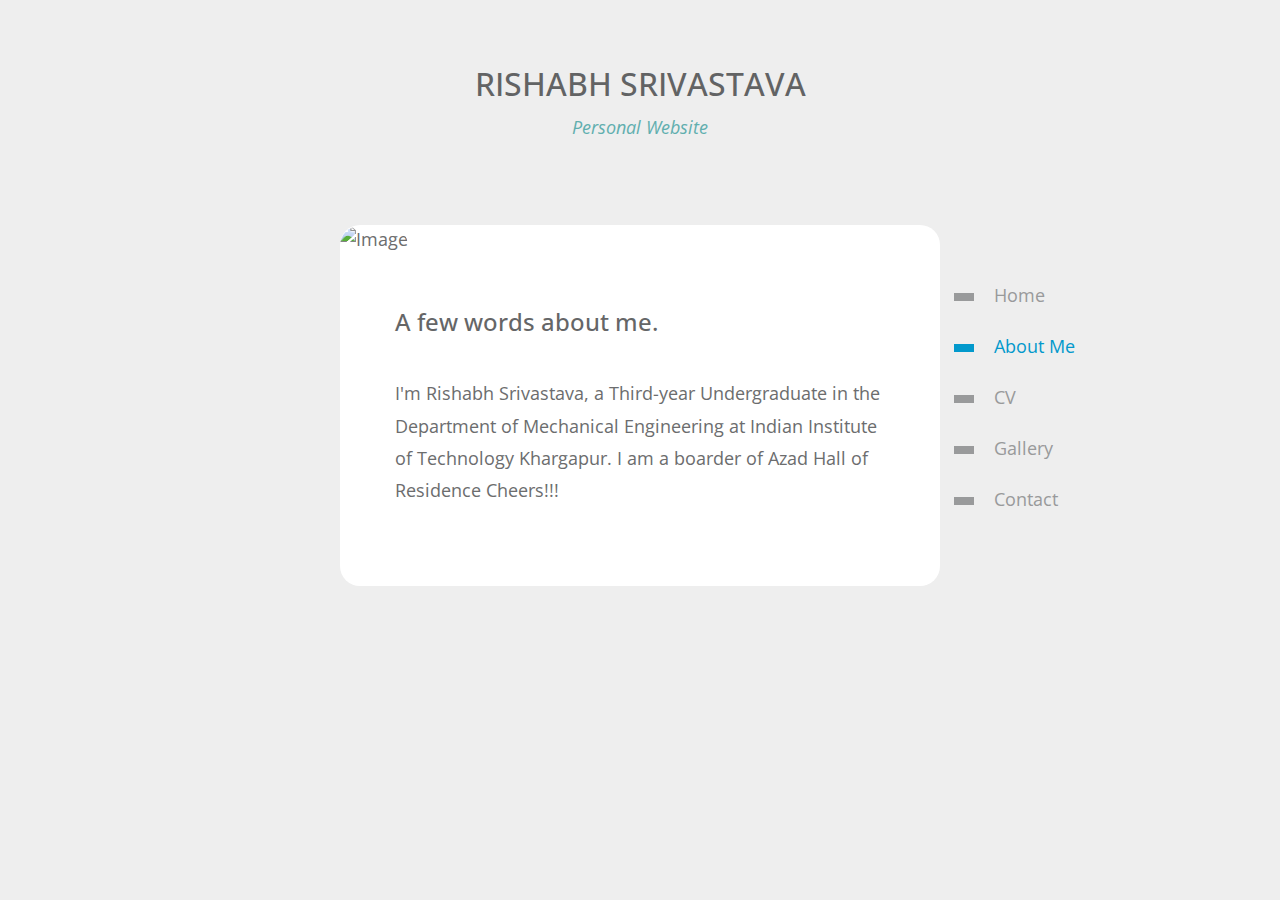
==== about.html @ 849064ad "My first commit" ====
<!DOCTYPE html>
<html lang="en">

<head>
  <meta charset="UTF-8" />
  <meta name="viewport" content="width=device-width, initial-scale=1.0" />
  <meta http-equiv="X-UA-Compatible" content="ie=edge" />
  <title>Rishabh Srivastava</title>

  <link rel="stylesheet" href="https://fonts.googleapis.com/css?family=Open+Sans:400,600" />
  <link rel="stylesheet" href="css/bootstrap.min.css" />
  <link rel="stylesheet" href="css/templatemo-style.css" />
<!--
Verticard Template
https://templatemo.com/tm-533-verticard
-->
</head>

<body>
  <div class="tm-page-container mx-auto">
    <header class="tm-header text-center">
      <h1 class="tm-title text-uppercase">Rishabh Srivastava</h1>
      <p class="tm-primary-color"><i>Personal Website</i></p>
    </header>

    <section class="tm-section">
      <nav class="tm-nav">
        <ul>
          <li>
            <a href="index.html"><span class="tm-nav-deco"></span>Home</a>
          </li >
	  <li class="active">
            <a href="about.html"><span class="tm-nav-deco"></span>About Me</a>
          </li>
	  <li>
            <a href="https://drive.google.com/file/d/1CT3iu3sZCoohfQ-L5EJhWIFVGArdaLhB/view?usp=sharing" target="_blank"><span class="tm-nav-deco"></span>CV</a>
          </li>
          <li>
            <a href="gallery.html"><span class="tm-nav-deco"></span>Gallery</a>
          </li>
          <li>
            <a href="contact.html"><span class="tm-nav-deco"></span>Contact</a>
          </li>
        </ul>
      </nav>
      <div class="tm-content-container">
        <figure class="mb-0">
          <img src="img/img-2.jpg" alt="Image" class="img-fluid tm-img" />
        </figure>
        <div class="tm-content">
          <h2 class="tm-page-title">A few words about me.</h2>
          <p class="mb-4">
            I'm Rishabh Srivastava, a Third-year Undergraduate in the Department of Mechanical Engineering at Indian Institute of Technology Khargapur. I am a boarder of  Azad Hall of Residence
Cheers!!!
          </p>
          
        </div>
      </div>
    </section>

  </div>
</body>
</html>
---- css/templatemo-style.css ----
/*
Verticard Template
https://templatemo.com/tm-533-verticard
*/

body {
  font-family: "Open Sans", Arial, Helvetica, sans-serif;
  font-size: 18px;
  font-weight: 400;
  overflow-x: hidden;
  background-color: #eeeeee;
  color: #6C6D6E;
}

a {
  transition: all 0.3s ease;
}

a:hover,
a:focus {
  text-decoration: none;
}

p {
  line-height: 1.8;
}

.tm-primary-color {
  color: #61AEAE;
}

.tm-secondary-color {
  color: #0099CC;
}


.tm-page-container {
  max-width: 600px;
  width: 100%;  
}

.tm-section {
  margin-bottom: 155px;
  position: relative;
}

.tm-content-container {      
  border-radius: 20px;
  background-color: white;
}

.tm-nav {
  position: absolute;
  right: -150px;
  top: 45px;
}

.tm-nav > ul > li {
  list-style: none;
}

.tm-nav > ul > li > a {
  display: block;
  padding: 12px 15px;
  color: #999A9B;
}

.tm-nav > ul > li.active > a,
.tm-nav > ul > li > a:hover,
.tm-nav > ul > li > a:focus {
  color: #0299CC;
}

.tm-nav-deco {
  display: inline-block;
  width: 20px;
  height: 8px;
  background-color: #999A9B;
  vertical-align: middle;
  margin-right: 20px;
}

.tm-nav > ul > li.active > a > .tm-nav-deco,
.tm-nav > ul > li:hover > a > .tm-nav-deco
 {
  background-color: #0299CC;
}

.tm-content {  
  padding: 55px;
}

.tm-header {
  padding: 65px 15px;
}

.tm-title {
  font-size: 2rem;
  color: #626364;
}

.tm-page-title {
  font-size: 1.5rem;
  margin-bottom: 40px;
  color: #656667;
}

.tm-img {
  border-top-left-radius: 20px;
  border-top-right-radius: 20px;  
}

footer {
  font-size: 1rem;
  display: flex;
  justify-content: space-between;
  padding-bottom: 50px;
  color: #9A9B9C;
}

.tm-footer-link {
  color: #9A9B9C;
}

/* 
  Gallery Item Hover Effect
  https://tympanus.net/codrops/2014/06/19/ideas-for-subtle-hover-effects/
*/

/* Common style */
.tm-gallery-item figure {
	position: relative;	
	overflow: hidden;
	margin-bottom: 0;
	background: #3085a3;
	text-align: center;
	cursor: pointer;
}

.tm-gallery-item figure img {
	position: relative;
	display: block;
	min-height: 100%;
	max-width: 100%;
	opacity: 0.8;
}

.tm-gallery-item figure figcaption {
	color: #fff;
	text-transform: uppercase;
	font-size: 1.25em;
	-webkit-backface-visibility: hidden;
	backface-visibility: hidden;
}

.tm-gallery-item figure figcaption::before,
.tm-gallery-item figure figcaption::after {
	pointer-events: none;
}

.tm-gallery-item figure figcaption,
.tm-gallery-item figure figcaption > a {
	position: absolute;
	top: 0;
	left: 0;
	width: 100%;
	height: 100%;
}

/* Anchor will cover the whole item by default */
/* For some effects it will show as a button */
.tm-gallery-item figure figcaption > a {
	z-index: 1000;
	text-indent: 200%;
	white-space: nowrap;
	font-size: 0;
	opacity: 0;
}

.tm-gallery-item figure h2 {
	word-spacing: -0.15em;
	font-weight: 300;
}

.tm-gallery-item figure h2 span {	font-weight: 800; }

.tm-gallery-item figure h2,
.tm-gallery-item figure p {
	margin: 0;
}

.tm-gallery-item figure p {
	letter-spacing: 1px;
	font-size: 60.5%;
	max-width: 200px;
	margin: 0 auto;
}

/*---------------*/
/***** Bubba *****/
/*---------------*/

figure.effect-bubba {	background: #9e5406; }

figure.effect-bubba img {
	opacity: 1;
	-webkit-transition: opacity 0.35s;
	transition: opacity 0.35s;
}

figure.effect-bubba:hover img {
	opacity: 0.4;
}

figure.effect-bubba figcaption::before,
figure.effect-bubba figcaption::after {
	position: absolute;
	top: 15px;
	right: 15px;
	bottom: 15px;
	left: 15px;
	content: '';
	opacity: 0;
	-webkit-transition: opacity 0.35s, -webkit-transform 0.35s;
	transition: opacity 0.35s, transform 0.35s;
}

figure.effect-bubba figcaption::before {
	border-top: 1px solid #fff;
	border-bottom: 1px solid #fff;
	-webkit-transform: scale(0,1);
	transform: scale(0,1);
}

figure.effect-bubba figcaption::after {
	border-right: 1px solid #fff;
	border-left: 1px solid #fff;
	-webkit-transform: scale(1,0);
	transform: scale(1,0);
}

figure.effect-bubba h2 {
	font-size: 1.5rem;	
	-webkit-transition: -webkit-transform 0.35s;
	transition: transform 0.35s;
	-webkit-transform: translate3d(0,-5px,0);
	transform: translate3d(0,-5px,0);
	opacity: 0;
}

figure.effect-bubba p {
	width: 100%;
	padding: 10px;
	opacity: 0;
	-webkit-transition: opacity 0.35s, -webkit-transform 0.35s;
	transition: opacity 0.35s, transform 0.35s;
	-webkit-transform: translate3d(0,20px,0);
	transform: translate3d(0,20px,0);
}

figure.effect-bubba:hover figcaption::before,
figure.effect-bubba:hover figcaption::after {
	opacity: 1;
	-webkit-transform: scale(1);
	transform: scale(1);
}

figure.effect-bubba:hover h2,
figure.effect-bubba:hover p {
	opacity: 1;
	-webkit-transform: translate3d(0,0,0);
	transform: translate3d(0,0,0);
}

.tm-gallery {
  display: block;
  margin-top: 40px;
  margin-left: -30px;
  margin-right: -30px;
  margin-bottom: -20px;
}

.tm-gallery-item {
        display: block;
	margin-top: 15px;
	margin-bottom: 15px;
	max-width: 270px;
}

.tm-content-2 {
	padding-left: 45px;
	padding-right: 45px;
}

figcaption {
	display: flex;
	flex-direction: column;
	align-items: center;
	justify-content: center;
}

.tm-img-overlay-wrap {
	position: relative;
	min-height: 280px;
	background-image: url(../img/contact.jpg);
	background-repeat: no-repeat;
	background-size: cover;
	border-top-left-radius: 20px;
	border-top-right-radius: 20px;
}

.tm-img-overlay {
	border-top-left-radius: 20px;
	border-top-right-radius: 20px;
	position: absolute;
	top: 0;
	left: 0;
	width: 100%;
	height: 100%;
	background-color: rgba(0,0,0,0.5);
}

.tm-img-overlay-text {
	position: relative;
	z-index: 1000;
}

.tm-contact-form {
	max-width: 380px;
}

.form-group {
	margin-bottom: 35px;
}

.btn {
	font-size: 1.1rem;
	padding: 10px 35px;
	border: none;
}

.btn-primary {
	background-color: #9999CC;
}

.btn-primary:hover,
.btn-primary:focus {
	background-color: #9a9afc;
}

.tm-small {
	font-size: 90%;
}

@media (max-width: 945px) {
  .tm-nav {
    position: static;
  }

  .tm-page-container {
    padding-left: 15px;
    padding-right: 15px;
  }
}
.row{
display:inline;
margin-left:auto;
margin-right:auto;
width:50%;
}
.column {
  float: left;
  width: 10%;
  padding: 20px;
}

/* Clear floats after image containers */
.row::after {
  content: "";
  clear: both;
  display: table;
}
#photos {
   /* Prevent vertical gaps */
   line-height: 0;
   
   -webkit-column-count: 2;
   -webkit-column-gap:   0px;
   -moz-column-count:    2;
   -moz-column-gap:      0px;
   column-count:         2;
   column-gap:           0px;
}

#photos img {
  /* Just in case there are inline attributes */
  width: 100% !important;
  height: auto !important;
}
.container {
display:block;
   -webkit-column-gap:   0px;
   -moz-column-gap:      0px;
   column-gap:           0px;
  position: relative;
  width: 100%;
}

.image {
  display: block;
  width: 100%;
  height: 100%;
}

.overlay {
  position: absolute;
  top: 0;
  bottom: 0;
  left: 0;
  right: 0;
  height: 100%;
  width: 100%;
  opacity: 0;
  transition: .5s ease;
  background-color: #FFFAF0;
}
.container:hover .overlay{
opacity: 0.8;
}
/*.container:hover {
  opacity: 0.2;
}*/

.text {
  color: black;
  font-size: 13px;
  position: absolute;
  top: 50%;
  left: 50%;
  transform: translate(-50%, -50%);
  -ms-transform: translate(-50%, -50%);
}
@media (max-width: 1200px) {
  #photos {
  -moz-column-count:    4;
  -webkit-column-count: 4;
  column-count:         4;
  }
}
@media (max-width: 1000px) {
  #photos {
  -moz-column-count:    3;
  -webkit-column-count: 3;
  column-count:         3;
  }
}
@media (max-width: 800px) {
  #photos {
  -moz-column-count:    2;
  -webkit-column-count: 2;
  column-count:         2;
  }
}
@media (max-width: 400px) {
  #photos {
  -moz-column-count:    1;
  -webkit-column-count: 1;
  column-count:         1;
  }
}

body {
  margin: 0;
  padding: 0;
}


Resources
@media (max-width: 575px) {
	.tm-gallery-item {
		max-width: 100%;
		height: auto;
	}
}

@media (max-width: 480px) {
  footer {
    display: block;
  }

  footer span {
    display: block;
    padding: 15px;
  }
}
}
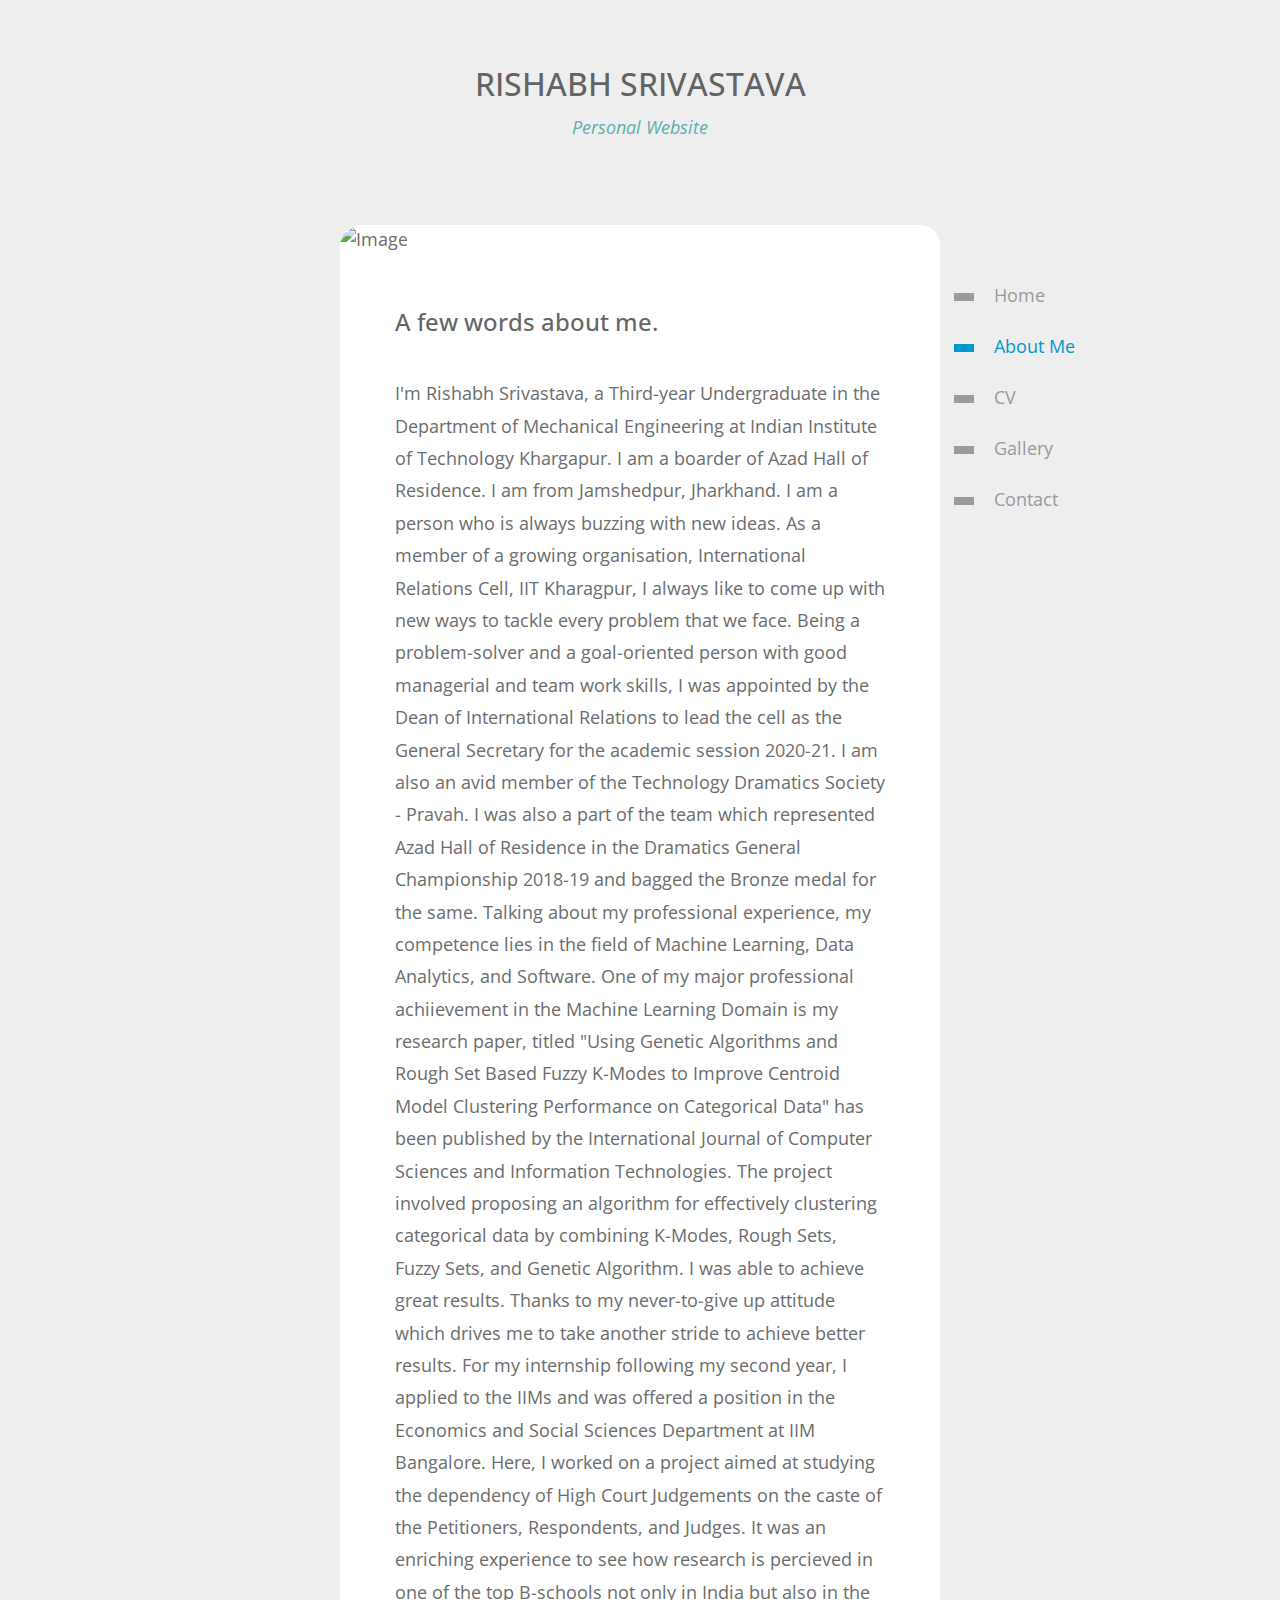
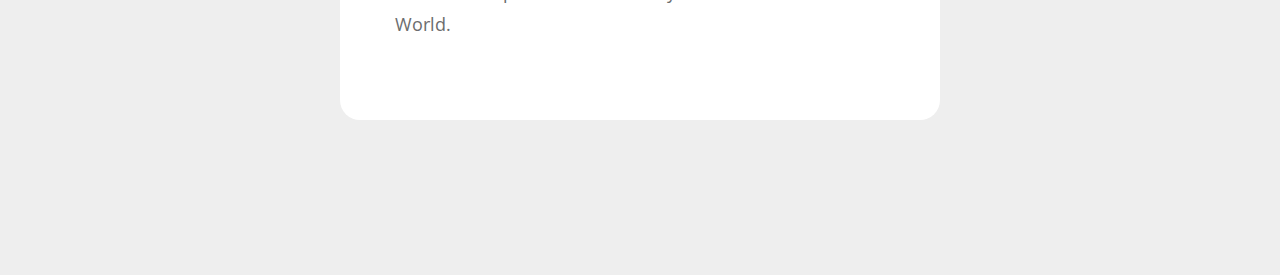
==== commit 1208ab74: "up1" ====
--- a/about.html
+++ b/about.html
@@ -50,8 +50,12 @@
         <div class="tm-content">
           <h2 class="tm-page-title">A few words about me.</h2>
           <p class="mb-4">
-            I'm Rishabh Srivastava, a Third-year Undergraduate in the Department of Mechanical Engineering at Indian Institute of Technology Khargapur. I am a boarder of  Azad Hall of Residence
-Cheers!!!
+            I'm Rishabh Srivastava, a Third-year Undergraduate in the Department of Mechanical Engineering at Indian Institute of Technology Khargapur. I am a boarder of  Azad Hall of Residence.
+I am from Jamshedpur, Jharkhand. 
+I am a person who is always buzzing with new ideas. As a member of a growing organisation, International Relations Cell, IIT Kharagpur, I always like to come up with new ways to tackle every problem that we face. Being a problem-solver and a goal-oriented person with good managerial and team work skills, I was appointed by the Dean of International Relations to lead the cell as the General Secretary for the academic session 2020-21. 
+I am also an avid member of the Technology Dramatics Society - Pravah. I was also a part of the team which represented Azad Hall of Residence in the Dramatics General Championship 2018-19 and bagged the Bronze medal for the same.
+Talking about my professional experience, my competence lies in the field of Machine Learning, Data Analytics, and Software. One of my major professional achiievement in the Machine Learning Domain is my research paper, titled "Using Genetic Algorithms and Rough Set Based Fuzzy K-Modes to Improve Centroid Model Clustering Performance on Categorical Data" has been published by the International Journal of Computer Sciences and Information Technologies. The project involved proposing an algorithm for effectively clustering categorical data by combining K-Modes, Rough Sets, Fuzzy Sets, and Genetic Algorithm. I was able to achieve great results. Thanks to my never-to-give up attitude which drives me to take another stride to achieve better results.
+For my internship following my second year, I applied to the IIMs and was offered a position in the Economics and Social Sciences Department at IIM Bangalore. Here, I worked on a project aimed at studying the dependency of High Court Judgements on the caste of the Petitioners, Respondents, and Judges. It was an enriching experience to see how research is percieved in one of the top B-schools not only in India but also in the World.
           </p>
           
         </div>
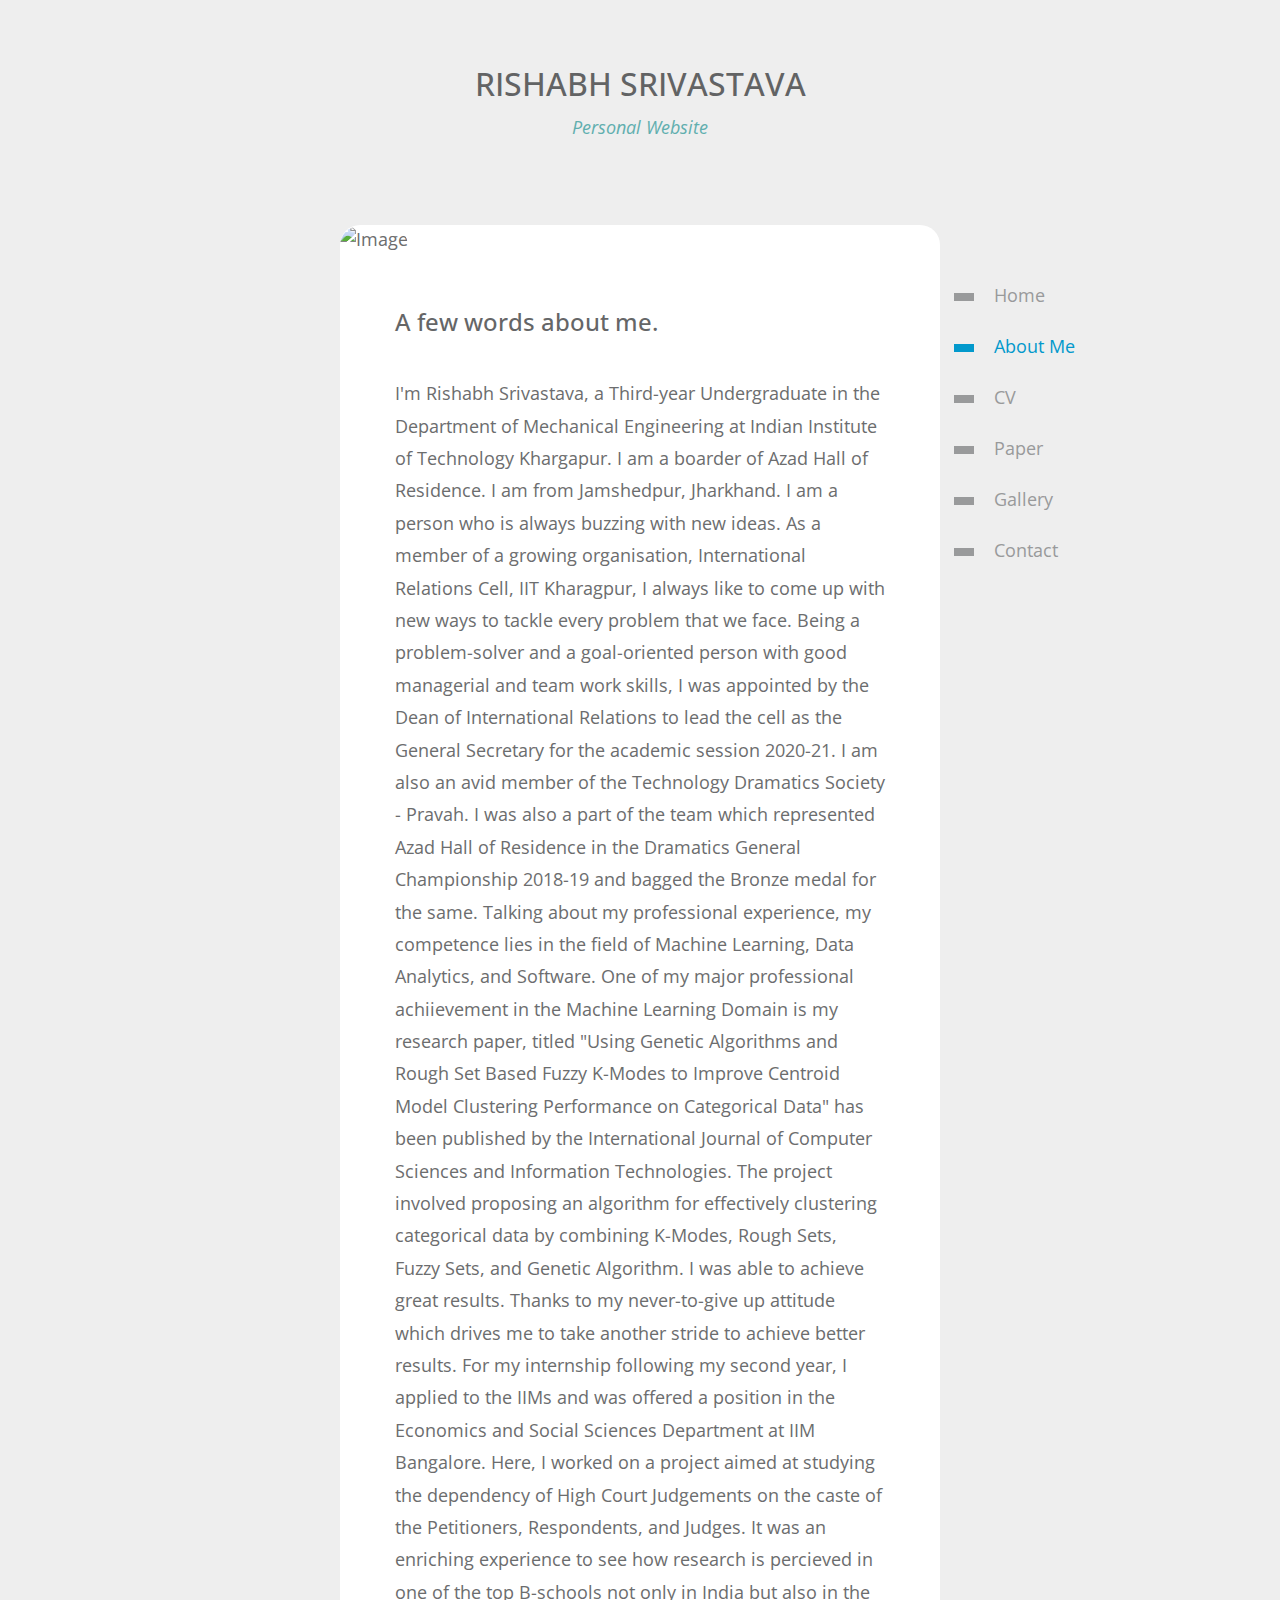
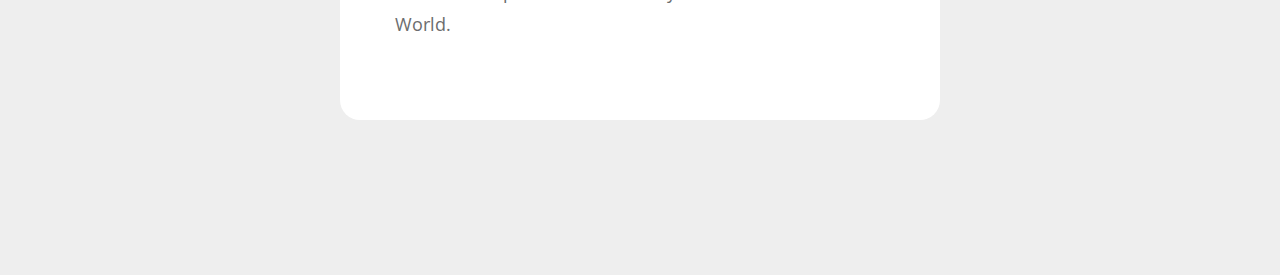
==== commit 16179859: "all" ====
--- a/about.html
+++ b/about.html
@@ -35,6 +35,9 @@
 	  <li>
             <a href="https://drive.google.com/file/d/1CT3iu3sZCoohfQ-L5EJhWIFVGArdaLhB/view?usp=sharing" target="_blank"><span class="tm-nav-deco"></span>CV</a>
           </li>
+<li>
+            <a href="http://www.ijcsit.com/docs/Volume%2011/vol11issue04/ijcsit2020110406.pdf" target="_blank"><span class="tm-nav-deco"></span>Paper</a>
+        </li>
           <li>
             <a href="gallery.html"><span class="tm-nav-deco"></span>Gallery</a>
           </li>
